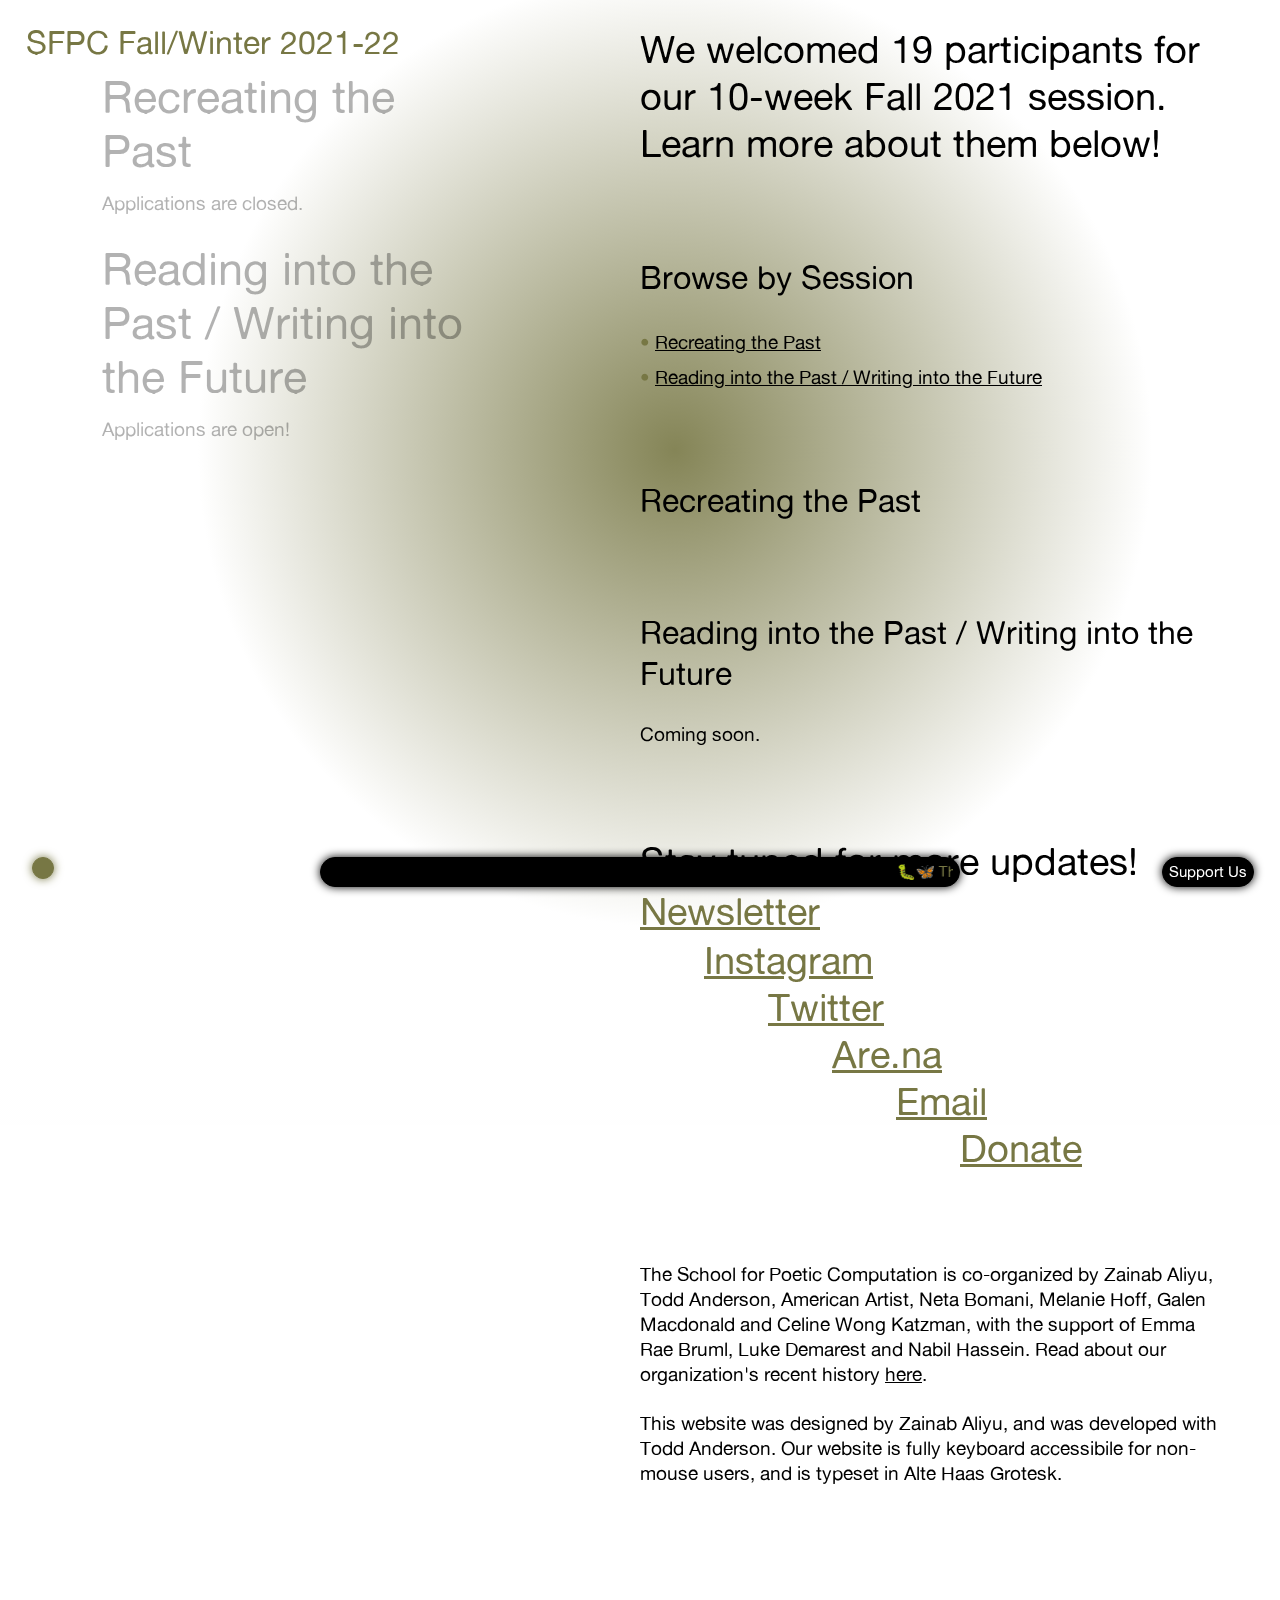
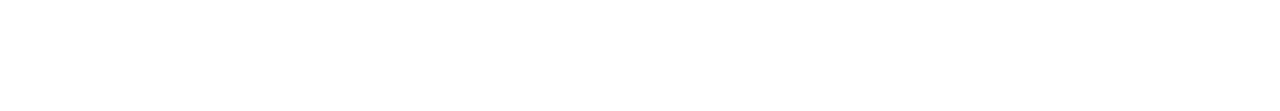
==== participants/index.html @ 357fa332 "21>19" ====
<head>
  <meta charset="UTF-8">
  <meta name="viewport" content="width=device-width, initial-scale=1.0, user-scalable=no">
  <meta name="title" content="SFPC Fall 2021">
  <meta name="description" content="This fall is a pivot— the present is a portal. Our fall classes are opportunities to develop stories of many histories and many futures through presence in shared creative practice.">
  <meta property="og:type" content="website">
  <meta property="og:url" content="http://sfpc.io/fall-2021">
  <meta property="og:title" content="SFPC Fall 2021">
  <meta property="og:description" content="This fall is a pivot— the present is a portal. Our fall classes are opportunities to develop stories of many histories and many futures through presence in shared creative practice.">
  <meta property="og:image" content="http://sfpc.io/fall-2021/fall21.jpg">
  <meta property="twitter:card" content="summary_large_image">
  <meta property="twitter:url" content="http://sfpc.io/fall-2021">
  <meta property="twitter:title" content="SFPC Fall 2021">
  <meta property="twitter:description" content="This fall is a pivot— the present is a portal. Our fall classes are opportunities to develop stories of many histories and many futures through presence in shared creative practice.">
  <meta property="twitter:image" content="http://sfpc.io/fall-2021/fall21.jpg">
  <link href="../styles.css" rel="stylesheet">
  <title>SFPC Fall/Winter 2021-22</title>
  <link rel="shortcut icon" type="image/png" href="favicon.ico"/>

</head>
<body>

    <div class="bgImg">
        <div  id="portal" class="portal"></div>
    </div>

    <div id="titles" class="titles">
      <h1><a href="../index.html">SFPC Fall/Winter 2021-22</a></h1>


      <div class="class-each">
        <div class="class-bullet" ></div>
          <a href="../rtp/index.html"><h3>Recreating the Past</h3><h4>Applications are closed.</h4></a>
      </div>


      <div class="clear"></div>

      <div class="class-each">
        <div class="class-bullet"></div>
          <a href="../rpwf/index.html"><h3>Reading into the Past / Writing into the Future</h3><h4>Applications are open!</h4></a>
      </div>


    </div>


  <div id="shell" class="shell">

    <div class="footerlinks changing">
    <a target="_blank" href="https://sfpc.medium.com/dear-sfpc-community-c195d3dc1d00">
      <marquee class="">
        🐛🦋 The School for Poetic Computation is changing.
        🐛🦋Read more on our transition in an open letter from SFPC stewards.
        🐛🦋More soon later!
        🐛🦋
      </marquee>
    </a>
    </div>

    <div id="footer">

      <div class="footer-right">



        <div class="footerlinks support-first support">
        <a target="_blank" href="https://withfriends.co/school_for_poetic_computation/join">
            Support Us
            <!-- <marquee class="hidemobile"> Support our programming on WithFriends · Fall 2021 classes now live!</marquee> -->
        </a>
        </div>


      <!-- <div class="footerlinks apply">
      <a target="_blank" href="https://docs.google.com/forms/d/e/1FAIpQLSc1MM0816hWHbnv334FRvODYL0p3SxgoBK6tLqWwCkx-lHlrg/viewform?usp=sf_link">
        Apply Now
      </a>
      </div> -->

      </div>

      <div class="footer-left">
        <div class="footerlinks color hidemobile" id="changecolour">
        </div>
      </div>

      <!-- <div class="footer-left">

        <select id= "allSections" onchange="sectionJump(this.value)">
          <option value ="class">Jump to section...</option>
          <option value ="class">ABOUT THIS CLASS</option>
          <option value ="section-summary">--Details & Description</option>
          <option value ="section-expectations">--Expectations</option>
          <option value ="section-syllabus">--Syllabus</option>
          <option value ="section-teachers">--Teachers</option>
          <option value ="section-forme">--Is this for me?</option>
          <option value ="section-accessibility">--Accessibility</option>
          <option value ="section-covid" style="display: none;">--Covid-19 Safety</option>
          <option value ="class">APPLY NOW</option>
          <option value ="section-apply">--How to Apply</option>
          <option value ="section-cost">FINANCES</option>
          <option value ="section-cost">--Cost of Attendence</option>
          <option value ="section-scholarships">--Scholarships</option>
          <option value ="section-donate">--Donate to SFPC</option>
          <option value ="section-refund">--Refund Policy</option>
          <option value ="section-sfpc">ABOUT SFPC</option>
        </select>
      </div> -->

      <div class="clear"></div>
    </div>



      <div id="class" class="class"  style="display:none">

          <div class="session-text">


                  <div class="session-info">
                    <section id="section-summary">
                      <p class="large">
                        We welcomed 19 participants for our 10-week Fall 2021 session. Learn more about them below!
</p>

                    </section>


                    <div class="description">

                      <section id="section-expectations">
                        <h2>Browse by Session</h2>
                        <ul id="expectations">
                          <li><a href="#RTP">Recreating the Past</a>
                          <li><a href="#rpwf">Reading into the Past / Writing into the Future</a>
                        </ul>
                      </section>


                                            <section id="RTP">
                                              <h2>Recreating the Past</h2>


                                            </section>


                                            <section id="rpwf">
                                              <h2>Reading into the Past / Writing into the Future</h2>

                                              <p>Coming soon.</p>

                                            </section>





                                                                <section id="section-sfpc" class="floatpara">

                                                                        <p class="large">
                                                                        Stay tuned for more updates!
                                                                      </p>
                                                                    <p class="visible">
                                                                    <!-- Follow us for upcoming programs!<br> -->
                                                                      <a class="social" target="_blank" href="https://stats.sender.net/forms/e09QVa/view">Newsletter</a><br>
                                                                      <div class="class-bullet"></div> <a class="social" target="_blank" href="https://www.instagram.com/sfpc_nyc/">Instagram</a><br>
                                                                      <div class="class-bullet"></div> <a class="social" target="_blank" href="https://twitter.com/sfpc?lang=en">Twitter</a><br>
                                                                      <div class="class-bullet"></div> <a class="social" target="_blank" href="https://www.are.na/school-for-poetic-computation">Are.na</a><br>
                                                                      <div class="class-bullet"></div><a class="social" target="_blank" href="mailto:info@sfpc.io">Email</a><BR>
                                                                      <div class="class-bullet"></div> <a class="social" target="_blank" href="https://withfriends.co/school_for_poetic_computation/join">Donate</a>
                                                                  </p>
                                                                </section>



                                                                <section id="section">
                                                                  <p>

                                                                    The School for Poetic Computation is co-organized by Zainab Aliyu, Todd Anderson, American Artist, Neta Bomani, Melanie Hoff, Galen Macdonald and Celine Wong Katzman, with the support of Emma Rae Bruml, Luke Demarest and Nabil Hassein.
                                                                    Read about our organization's recent history <a href="https://sfpc.medium.com/dear-sfpc-community-c195d3dc1d00">here</a>.


                                                                        <BR><BR>

                                                                      This website was designed by Zainab Aliyu, and was developed with Todd Anderson.
                                                                      Our website is fully keyboard accessibile for non-mouse users, and is typeset in Alte Haas Grotesk.



                                                                   </p>
                                                                </section>










                                          <div class="endclass"></div>

                                          </div>

            </div>







</div>
</div>
</div>


<script src="../jquery-3.6.0.min.js"></script>
<script src="../sheetCMS.js"></script>
<script src="sheetCMS.js"></script>
<script src="participants.js"></script>
<script src="../rpwf.js"></script>
<script src="../fall21.js"></script>


>
---- styles.css ----
:root {
    --text-margin: 10vh;
    --body-margin: 2vw;
    --background-shadow-purple: #000;
    --background-shadow-green: #000;
    /* #ce988a */
    --background: #fff;
    --background-light: #000;
    /* --background: #a47848; */
    /* #bb905e */
    /* #ef9a83; */
    /* #7878aa; */
    /* rgb(255,255,255); */
    /* rgb(115, 0, 113); */
    /* rgb(110, 0, 161) */
    /*purple*/
    --primary-color: var(--primary-color);
    /* #ff6e47; */
    /* rgb(248, 201, 11); */
    /*yellow*/
    /* rgb(248, 62, 11);  */
    /*orange*/
    --secondary-color: #fff;
    /* #87dfff; */
    /*black*/
    --text-color: #000;
}

 @font-face {
    font-family: 'Alte';
    src: url('fonts/AlteHaasGroteskRegular.ttf');
    font-weight: normal;
    font-style: normal;
}

/*

@font-face {
    font-family: 'Alte', Arial;
    src: url('fonts/times_dot-normal-webfont.ttf');
    font-weight: normal;
    font-style: normal;
}

@font-face {
    font-family: 'Alte', Arial;
    src: url('fonts/bretagne_self-modern_normal_web.ttf');
    font-weight: normal;
    font-style: normal;
} */

html {
    box-sizing: border-box;
}

*,
*:before,
*:after {
    box-sizing: inherit;
}

body {
    background-color: var(--background);
    /* color: black; */
    color: var(--background);
    font-family: 'Alte', Arial;
    /* padding: 10px; */
    margin: 0;
    /* font-size: 16px; */
    /* outline: 1px solid black; */
}

h1,
h2,
h3,
h4,
h5,
p,
ul,
li {
    margin: 0;
}

img {
    display: block;
    max-width: 100%;
}



.bgImg.classPage img.spiral {
  opacity: .3 !important
}

.bgImg {
    position: fixed;
    top: 0px;
    left: 0px;
    height: 100vh;
    width: 100vw;
    z-index: 9;
    background-color: var(--background);
}

.portal {
  transform: scale(1);
    transition: transform 1s ease-out;
  display: block;
  margin-top: -25vh;
  margin-left: auto;
  margin-right: auto;
  height: 150vh;
  width: 150vh;
  opacity: .9;
  background: radial-gradient(var(--primary-color), #fff, #fff);
}

.shell {
  position: absolute;
  top: 0px;
  left: 50vw;
  height: 100vh;
  width: 50vw;
  z-index: 11;
}

.titles {
  position: fixed;
  top: 0px;
  left: 0vw;
  padding: var(--body-margin);
  height: 100vh;
  width: 40vw;
  z-index: 11;
}

.titles h1 a {
  text-decoration: none;
  transition: all .2s ease-out;
  -moz-transition: all .2s ease-out;
  ms-transition: all .2s ease-out;
  o-transition: all .2s ease-out;
}
.titles h1 a:hover {
  color: #000;
}

section h2 a:hover, p.large a:hover {
  color: var(--primary-color);
}
a {
    color: inherit;
}

/* a:hover {
    color: var(--secondary-color);
} */

a.peek,
.peek {
    /* font-size: 3em; */
    /* display: inline-block;
    text-align: justify;
    text-align-last: justify;
    letter-spacing: -0.1em;
    width: 100%; */
    /* text-decoration: underline; */
    cursor: pointer;
}
a.peek
/* .intro-text:hover a.peek, */
/* .break-sect:hover a.peek */
 {
    color: var(--primary-color);
    transition: all .2s ease-out;
    -moz-transition: all .2s ease-out;
    ms-transition: all .2s ease-out;
    o-transition: all .2s ease-out;
}

.intro-text:hover a.peek.active,
.break-sect:hover a.peek.active,
a.peek.active:hover {
    color: var(--text-color) !important;
    text-shadow: none !important;
    text-decoration: underline;
}

a.peek:hover {
  color: #000;
}

#header {
    cursor: pointer;
    position: fixed;
    top: 0px;
    left: 0px;
    width: 100%;
    display: flex;
    justify-content: space-between;
    padding: calc(var(--body-margin)/2) var(--body-margin);
    z-index: 100;
    transition: all 1.2s ease-out;
    -moz-transition: all 1.2s ease-out;
    ms-transition: all 1.2s ease-out;
    o-transition: all 1.2s ease-out;
    background-image: linear-gradient(to top, rgba(187,144,94,0), rgba(187,144,94,1), rgba(187,144,94,1));
    height: 10vh;
    /* line-height: 1; */

}

#header:hover h1 {
    /* color: transparent;
    text-shadow: 0 0 3px var(--secondary-color); */
}

#header h1 a {
    text-decoration:none;
}

.footerlinks a {
    text-decoration: none;
}
.footerlinks {
    display: inline-block;
    z-index: 100;
    cursor: pointer !important;
    transition: all .2s ease-out;
    -moz-transition: all .2s ease-out;
    ms-transition: all .2s ease-out;
    o-transition: all .2s ease-out;
    border-radius: 3vw;
    opacity: 1;
    color: #fff;
    font-size: 1.2vw;
    font-family: 'Alte', Arial;
    font-weight: lighter;
    transition: all .2s ease-out;
    -moz-transition: all .2s ease-out;
    ms-transition: all .2s ease-out;
    o-transition: all .2s ease-out;
    cursor: pointer !important;
    /* width: auto; */
    padding: .5vw;
    line-height: 1.2vw;
    border: 1px solid;
    margin-left: .5vw;
    vertical-align: bottom;
}

.footerlinks.color {
  width: 1.7vw;
  height: 1.7vw;
  background-color: var(--primary-color);
  color: var(--primary-color);
  border-color:var(--primary-color);
  box-shadow: 0 0 10px var(--primary-color);
}

.footerlinks.color:hover {
  box-shadow: 0 0 25px var(--primary-color);
  background-color: #000;
}

.footerlinks.apply {
  background-color: var(--primary-color);
  border-color:var(--primary-color);
  box-shadow: 0 0 10px var(--primary-color);
}

.footerlinks.apply:hover {
  box-shadow: 0 0 25px var(--primary-color);
  background-color: #000;
}
.footerlinks.support {
  background-color: #000;
  border-color: #000;
  box-shadow: 0 0 10px #000;
}

.footerlinks.changing {
  background-color: #000;
  border-color: #000;
  box-shadow: 0 0 10px #000;
  color: var(--primary-color);
  max-width: 50vw;
  /* vertical-align: middle; */
      cursor: pointer;
      position: fixed;
      bottom: 0px;
      left: 25vw;
      margin-left: auto;
      margin-right: auto;
      width: 100%;
      display: block;
      margin-bottom: calc(var(--body-margin)/2) ;
      transition: all .2s ease-out;
      -moz-transition: all .2s ease-out;
      ms-transition: all .2s ease-out;
      o-transition: all .2s ease-out;
      font-family: 'Alte', Arial;
      font-style: normal;
      font-weight: normal;
      z-index: 10000;
}

.changing:hover {
  box-shadow: 0 0 25px var(--primary-color) !important;
  color: #fff !important;
}

.footerlinks.support:hover {
  box-shadow: 0 0 25px #000;
  background-color: var(--primary-color);
}


#footer {
vertical-align: middle;
    cursor: pointer;
    position: fixed;
    bottom: 0px;
    left: 0px;
    width: 100%;
    display: block;
    padding: calc(var(--body-margin)/2) var(--body-margin);
    z-index: 100;
    transition: all 1.2s ease-out;
    -moz-transition: all 1.2s ease-out;
    ms-transition: all 1.2s ease-out;
    o-transition: all 1.2s ease-out;
    font-family: 'Alte', Arial;
    font-style: normal;
    font-weight: normal;

}



.footer-left {
  float:left;
}

.footer-right {
  float:right;
}

.sitecredits {
  font-family: 'Alte', Arial;
  font-style: normal;
  font-weight: normal;
  font-size: 1.5vw;
  line-height: 1.3;
  color: var(--text-color);
  margin-bottom: calc(var(--text-margin)*2);
  transition: all .2s ease-out;
  -moz-transition: all .2s ease-out;
  ms-transition: all .2s ease-out;
  o-transition: all .2s ease-out;
}

.sitecredits a {

  transition: all .2s ease-out;
  -moz-transition: all .2s ease-out;
  ms-transition: all .2s ease-out;
  o-transition: all .2s ease-out;
}

.sitecredits a:hover {
  /* color: transparent; */
}

select#allSections {
  appearance: none;
  background: var(--background);
  font-family: 'Alte', Arial;
  font-style: normal;
  font-weight: normal;
  font-size: 1.2vw;
  line-height: 1.2vw;
  color: var(--text-color);
  border-color: var(--text-color);
  border-radius: 3vw;
  padding: .5vw;
}

select#allSections:focus {
  outline: 1px solid var(--primary-color);

}

.cocoon {
    font-family: 'Alte', Arial;
    font-style: normal;
    /* line-height: 1; */
    font-weight: lighter;
    display: inline-block;
    -webkit-transform: rotate(-180deg);
    -moz-transform: rotate(-180deg);
    -o-transform: rotate(-180deg);
    transform: rotate(-180deg) !important;
    ms-filter: "progid:DXImageTransform.Microsoft.BasicImage(rotation=2)";
    filter: progid: DXImageTransform.Microsoft.BasicImage(rotation=2);
    transition: all .2s ease-out;
    -moz-transition: all .2s ease-out;
    ms-transition: all .2s ease-out;
    o-transition: all .2s ease-out;
    height: 2.5vh;
    line-height: 1;
}

.cocoon-inline {
    font-family: 'Alte', Arial;
    /* font-style: normal; */
    line-height: 0;
    font-weight: lighter;
    /* color: transparent; */
    /* text-shadow: 0 0 3px var(--secondary-color); */
}

/* #header:hover .cocoon*/

#header {
  transition: all .5s ease-out;
  -moz-transition: all .5s ease-out;
  ms-transition: all .5s ease-out;
  o-transition: all .5s ease-out;
}

#header:hover .cocoon
{
    display: block;
    -webkit-transform: rotate(0deg);
    -moz-transform: rotate(0deg);
    -o-transform: rotate(0deg);
    transform: rotate(0deg) !important;
}

#header h1:hover  {
  /* color: transparent; */
  text-shadow: 0 0 3px var(--secondary-color);

}


p:hover span.cocoon {
    display: inline-block;
    -webkit-transform: rotate(0deg);
    -moz-transform: rotate(0deg);
    -o-transform: rotate(0deg);
    transform: rotate(0deg) !important;
}

.intro-text {
    position: relative;
    z-index: 12;
    /* color: var(--background); */
    /* color: var(--text-color);
    text-shadow: 1px 1px 1px var(--background); */
    padding-top: var(--text-margin);
    transition: all 2s ease-out;
    -moz-transition: all 2s ease-out;
    ms-transition: all 2s ease-out;
    o-transition: all 2s ease-out;
}

.intro-text.active {
  color: var(--text-color);
  text-shadow: 1px 1px 1px var(--background);
}

.intro-text.inactive {
  color: var(--background);
}


.hideme
{
    color: var(--background);
}

.showme {
  color: var(--text-color) !important;
  text-shadow: 1px 1px 1px var(--background) !important;
}




.intro-text:hover h1 {
    color: var(--text-color);
    transition: all 2s ease-out;
    -moz-transition: all 2s ease-out;
    ms-transition: all 2s ease-out;
    o-transition: all 2s ease-out;
}

.intro-text p,
.intro-text p a,
p.visible a  {
    transition: all .2s ease-out;
    -moz-transition: all .2s ease-out;
    ms-transition: all .2s ease-out;
    o-transition: all .2s ease-out;
}



.intro-text p:hover,
.intro-text p:hover, .intro-text p:focus-within,
.intro-text.touched,
.introhover
 {
    color: var(--text-color);
    text-shadow: 1px 1px 1px var(--background);
    transition: all 2s ease-out;
    -moz-transition: all 2s ease-out;
    ms-transition: all 2s ease-out;
    o-transition: all 2s ease-out;
    /* text-decoration: none !important; */
}

.session-text p {
    color: var(--text-color);
    /* text-shadow: 1px 1px 1px var(--background); */
    transition: all .2s ease-out;
    -moz-transition: all .2s ease-out;
    ms-transition: all .2s ease-out;
    o-transition: all .2s ease-out;
    /* text-decoration: none !important; */
}

.withfriends {
    position: fixed;
    bottom: 0px;
    right: 0px;
    /* width: 230px; */
    width: 12vw;
    z-index: 100;
    cursor: pointer !important;
    transition: all .2s ease-out;
    -moz-transition: all .2s ease-out;
    ms-transition: all .2s ease-out;
    o-transition: all .2s ease-out;
}

.withfriends:hover, .withfriends.touched {
  /* transform: rotate(-5deg); */
}

.withfriends:hover p  {
  opacity: 1 !important;
  /* color: transparent; */
  text-shadow: 0 0 4px var(--primary-color);
  text-decoration: none !important;
}
.withfriends p {
    opacity: 1;
    text-shadow: 1px 1px 1px var(--background-shadow-green);
    /* color: var(--primary-color); */
    color: var(--text-color);
    /* text-shadow: 1px 1px 1px var(--background-shadow-purple); */
    /* , 1px 1px 10px var(--background-shadow); */
    font-size: 1.5vw;
    font-family: 'Alte', Arial;
    /* font-style: normal; */
    line-height: 1;
    font-weight: lighter;
    text-align: center;
    /* font-size: 1.5em; */
    position: absolute;
    bottom: 20%;
    right: 10%;
    /* transform: translate(-50%, -50%); */
    /* width: 100px; */
    /* text-shadow: 0 0 10px var(--background-shadow); */
    display: table;
    /* keep the background color wrapped tight */
    margin: 0px auto 0px auto;
    /* keep the table centered */
    padding: 0px;
    line-height: 1;
    /* background-color: #ffffff5d; */
    display: table;
    margin: 0px auto 0px auto;
    padding: 5px;
    background-color: rgba(255,255,255, .2);
    /* height: 33px; */
    height: auto;
    box-shadow: 0 0 10px rgba(255,255,255, .2);
    border-radius: 50%;
    transition: all .2s ease-out;
    -moz-transition: all .2s ease-out;
    ms-transition: all .2s ease-out;
    o-transition: all .2s ease-out;
    cursor: pointer !important;
}






.ht {
  color: #eccfab !important;
  /* font-style: normal; */
}

.sensory-commons #location {
  /* background: rgb(160 205 255); */
  /* border: 1px solid yellow; */
    /* border-radius: 100%; */
    text-shadow: 0 0 4px var(--background-shadow-green);
    /* border: 2px dotted var(--background-shadow-green); */
    /* color: limegreen; */
    /* box-shadow: 0 0 20px limegreen; */
    /* padding: 0px 20px; */
    /* font-family: 'Alte', Arial;
    font-style: normal; */
    /* width: fit-content; */
    display: inline;
    /* width: fit-content; */
    /* padding: .3em; */
    float: left;
}


#header h1 span {
  /* font-size: 2vw !important;
  font-family: 'Alte', Arial;
  line-height: 0.5; */
}

h1 {
    font-family: 'Alte', Arial;
    color: var(--primary-color);
    /* text-shadow: 1px 1px 1px var(--background-shadow-purple); */
    font-size: 2.5vw;
    font-weight: lighter;
    line-height: 1.5vw;
    transition: all .2s ease-out;
    -moz-transition: all .2s ease-out;
    ms-transition: all .2s ease-out;
    o-transition: all .2s ease-out;
    line-height: 1;
}

h1.left {
    float: left;
    /* margin-bottom: var(--text-margin); */
}

h1.right {
    float: right;
    /* margin-bottom: var(--text-margin); */
}

h2 {
    font-size: 2.5vw !important;
    font-weight: lighter;
}

 p.large {
   font-size: 3vw !important;
   font-weight: lighter;
}

p.large i {
  font-size: 1.5vw;
  text-align: center;
  display: block;
  width: 85%;
  margin: 0px auto var(--body-margin) auto;
}

.social {
  color: var(--primary-color);
  font-size: 3vw;
  font-weight: lighter;
}
.bull {
  font-size: 5vw;
  line-height: 3vw;
  margin-top: 2vw;
}

.social:hover {
  color: var(--text-color);
}

.class-each, .class-bullet, .class-each:hover {
  -moz-transition: all .2s ease-out;
  ms-transition: all .2s ease-out;
  o-transition: all .2s ease-out;
  transition: all .2s ease-out;
}
.class-each h3 {
    font-size: 3.5vw;
    margin: 1vw 0;
    color: var(--text-color);
    font-weight: lighter;
    opacity: .3;
    float: right;
    display: inline-block;
    width: 30vw;
    -moz-transition: all .2s ease-out;
    ms-transition: all .2s ease-out;
    o-transition: all .2s ease-out;
    transition: all .2s ease-out;
}

.class-each h4 {
    font-size: 1.5vw;
    margin: 0 0 1vw 0;
    color: var(--text-color);
    font-weight: lighter;
    opacity: .3;
    float: right;
    display: inline-block;
    width: 30vw;
    -moz-transition: all .2s ease-out;
    ms-transition: all .2s ease-out;
    o-transition: all .2s ease-out;
    transition: all .2s ease-out;
}

.class-each:hover ~ h1 {
  color: #000;
}
.class-each:hover h3 {
  opacity: 1;
  color: var(--primary-color);
}

.class-each:hover h4 {
  opacity: 1;
  color: var(--text-color);
}

.class-each:hover .class-bullet{
  background: radial-gradient(rgb(0,0,0), transparent, transparent);
}

.class-each.active:hover .class-bullet{
  background: radial-gradient(rgb(0,0,0), transparent, transparent);
}

.class-each.active h3 {
  opacity: 1;
}

.class-each.active h4 {
  opacity: 1;
  color: var(--primary-color);
}

.class-bullet {
  float: left;
  display: inline-block;
  /* background: #fff; */
  width: 6vw;
  height: 6vw;
  margin-left: -1vw;
  background: radial-gradient(transparent, transparent, transparent);
  -moz-transition: all .2s ease-out;
  ms-transition: all .2s ease-out;
  o-transition: all .2s ease-out;
  transition: all .2s ease-out;
}

.class-each.active .class-bullet  {
  background: radial-gradient(var(--primary-color), transparent, transparent);
}



p,
.peek a,
.break-sect {
    font-size: 3vw;
    margin-bottom: var(--text-margin);
    font-weight: lighter;
}

.break-sect {
    color: var(--text-color);
    font-family: 'Alte', Arial;
    /* border-top: 3px dotted  var(--text-color); */
    text-align: center;
}

.break-sect img {
    border-radius: 1vw;
    width: 30vw;
    height: auto;
    /* border-image: url(lineborder.png) 34 / 18px / 0 round; */
    /* border-width: 18px;
    border-style: solid; */
    /* border-width: 2px;
    border-color: var(--text-color);
    border-style: dotted dashed solid double; */
    -moz-transition: all .3s ease-out;
    ms-transition: all .3s ease-out;
    o-transition: all .3s ease-out;
    transition: all .3s ease-out;
}

.break-sect img:hover {
    /* border: 2px solid var(--primary-color); */
}

.peek a {
    font-family: 'Alte', Arial;
    /* font-style: normal; */
    /* line-height: 0; */
    font-weight: lighter;
}

p a:hover {
    /* color: transparent; */
    text-decoration: none !important;
}



.programs-list {
    -moz-transition: all 2s ease-out;
    ms-transition: all 2s ease-out;
    o-transition: all 2s ease-out;
    transition: all 2s ease-out;
    margin-bottom: calc(var(--text-margin) * 2);
}

.programs-list h2 span, .session h2 span, .session-info .labels-info span.price, .session-info p span.price
{
  background: var(--primary-color);
  border-radius: 3vw;
  padding: 1px 5px;
  color: var(--background);
  /* padding: 0px 20px; */
  text-shadow: none;
  font-family: 'Alte', Arial;
  /* font-style: normal; */
}



.intro-text .bio, .bio {
  /* float: left; */
  display: inline-block;
  /* margin-right: 10px; */
  /* margin-bottom: 10px; */
  vertical-align: bottom;
  /* border: 2px solid var(--text-color); */
  width: 3.5vw;
  height: 3.5vw;
  background-size: cover;
  -moz-transition: all .2s ease-out;
  ms-transition: all .2s ease-out;
  o-transition: all .2s ease-out;
  transition: all .2s ease-out;
  border-radius: 1vw;
}

.bio-1, .bio-6, .bio-2, .bio-4,
.bio-3, .bio-5, .bio-0, .bio- {
  border-radius:1vw;
}


#section-teachers .bio {
  float: left;
  margin-right: 10px;
  margin-bottom: 10px;
  /* border: 2px solid var(--text-color); */
  width: 8vw;
  height: 8vw;
  background-size: cover;
  -moz-transition: all .2s ease-out;
  ms-transition: all .2s ease-out;
  o-transition: all .2s ease-out;
  transition: all .2s ease-out;
}


#section-participants .bio {
  float: left;
  margin-right: 10px;
  margin-bottom: 10px;
  width: 8vw;
  height: 8vw;
  background-size: cover;
  -moz-transition: all .2s ease-out;
  ms-transition: all .2s ease-out;
  o-transition: all .2s ease-out;
  transition: all .2s ease-out;
}

.bio:hover  {
  /* border: 2px solid var(--primary-color); */
}

.floatpara img, .description img {
  border-radius: 1vw;
}

.description img.full  {
  margin-bottom: var(--body-margin);
  width: calc(100% - var(--body-margin) * 2);
}

.floatpara img.full, img.full {
  /* float: left; */
  margin: var(--body-margin) 0 1vw 0;
  width: calc(100%);
}

a img {
  -moz-transition: all .2s ease-out;
  ms-transition: all .2s ease-out;
  o-transition: all .2s ease-out;
  transition: all .2s ease-out;
}
a img:hover {
  opacity: .7;
}

.floatpara img.left {
  float: left;
  margin: 1vw 1vw 1vw 0;
  width: calc(50% - 1vw);
}

.floatpara img.right {
  float: right;
  margin: 1vw 0 1vw 1vw;
  width: calc(50% - 1vw);
}

.quotes {
  display: flex;
}

p.quote {
  margin:0 1.5vw 0 0;
}
.programs-list p, .session p {
    color: var(--text-color);
    /* text-shadow: 1px 1px 1px var(--background-shadow-purple); */
    font-family: 'Alte', Arial;
    line-height: 1.2;
}

.programs-list p span {
  /* text-decoration: underline !important; */
  /* cursor: pointer; */
  /* text-shadow: 1px 1px 1px var(--background-shadow-purple); */
}


.programs-list p a:after{
   content: '↝ ';
   font-weight: lighter;
   /* text-shadow: 1px 1px 1px var(--background-shadow-purple); */
}

.session-info a, .programs-list p a {
  -moz-transition: all .2s ease-out;
  ms-transition: all .2s ease-out;
  o-transition: all .2s ease-out;
  transition: all .2s ease-out;
}

.programs-list p a:hover {
  /* color: transparent !important; */
}

.session-info a:hover {
  /* color: transparent !important; */
  text-decoration: none;
}

.session p span.title,
.programs-list p span,
.programs-list a.expand {
    font-family: 'Alte', Arial;
    /* font-style: normal; */
    font-weight: lighter;
    /* line-height: inherit; */
}

.class{
  /* margin-top: var(--body-margin); */
}

.session-text p.visible,  p.visible {
  transition: all .2s ease-out !important;
  -moz-transition: all .2s ease-out !important;
  ms-transition: all .2s ease-out !important;
  o-transition: all .2s ease-out !important;
}
/* .programs.active,
.programs.active:hover,
.peek:hover .programs.active  */
/* .programs.active,  */
p.visible, p:focus,  #info li
{
    color: var(--text-color) !important;
    transition: all .2s ease-out !important;
    -moz-transition: all .2s ease-out !important;
    ms-transition: all .2s ease-out !important;
    o-transition: all .2s ease-out !important;
    /* margin-bottom: 0px !important; */
}


p.visible,  #info li{
  font-size: 2vw;
}


#info ul, #info li {
  list-style: none;
}


/* a.social:before{
   content: '• ';
   color: var(--text-color);
   text-decoration: none !important;
   font-size: 5vw;
} */

p.visible {
  margin-bottom: 0px !important;
}

.intro-text .programs,
#class .peek.programs.allprograms a,
.homeprograms a
{
      margin-top: var(--text-margin);
}


#class .peek.programs.allprograms a {
  margin-bottom: calc(var(--text-margin) * 2);
}


.programs.active, .programs.active:hover
{
    color: var(--text-color) !important;
    text-shadow: none !important;
}

.programs-list a.expand span.expanded {
    font-family: 'Alte', Arial;
    font-style: normal;
    font-weight: normal;
}

.programs-list a.expand i {
    font-family: 'Alte', Arial;
    font-style: normal;
    font-weight: normal;
    text-decoration: none !important;
}

.programs-list {}


.again h2 {
    color: var(--text-color);
    font-family: 'Alte', Arial;
    /* font-style: normal; */
    font-weight: lighter;
    font-size: 1.5vw;
    line-height: 1.5;
    text-align: center;
    margin-bottom: 20vh;
}

.again h2 span {
  font-family: 'Alte', Arial;
  font-style: normal;
}

.session-info {
  margin-top: var(--body-margin);
  width: 100%;
  margin: 0px auto;
  display: block;
  /* background: #fff; */
}
.programs-list h2, .session-info h2, .session-info .details .labels  {
    color: var(--text-color);
    font-family: 'Alte', Arial;
    font-style: normal;
    font-weight: lighter;
    font-size: 1.5vw;
}

.programs-list h2, .session-info .details .labels  {
  /* text-shadow: 1px 1px 1px var(--background-shadow-green); */
}


.session-info .details .labels-info, .session-info .description p, .session-info article.teacher,
.session-info .description li, .session-info .description h2 li:before, p.small  {
    color: var(--text-color);
    /* text-shadow: 1px 1px 1px var(--background-shadow-purple); */
    font-family: 'Alte', Arial;
    font-style: normal;
    font-weight: normal;
    font-size: 1.5vw;
}

.session-info .description p  {
  line-height: 1.3;
}





#section-summary {
  padding-top: var(--body-margin);
}

.session-info .description h2, .session-info h2 {
  line-height: 1.3 !important;
  margin-bottom: 3vh;
  font-size: 3vw;
}

.session-info .description ul, .session-info .description li {
  list-style: none;
}

.session-info .description li {
  list-style: none;
  text-indent: -25px;
  margin-left: 25px;
  margin-bottom: 10px;
}

.session-info .description ul {
  margin-block-start: 2em;
    /* margin-block-end: 0em; */
    margin-inline-start: 0px;
    margin-inline-end: 0px;
    padding-inline-start: 0em;
}

.session-programs-title {
    margin-top: calc(var(--text-margin) * 1);
    font-size: 4vw;
    display: inline-block;
    text-align: justify;
    text-align-last: justify;
    letter-spacing: -0.1em;
    width: 100%;
    color: var(--text-color);
    font-family: 'Alte', Arial;
    font-style: normal;
    font-weight: lighter;
    text-decoration: underline;
    margin-bottom:3vw;
  }

.session-info section {
    margin-bottom: var(--text-margin);
    transition: all .2s ease-out;
    -moz-transition: all .2s ease-out;
    ms-transition: all .2s ease-out;
    o-transition: all .2s ease-out;

      box-sizing: border-box;
        padding-right: calc(var(--body-margin) * 2);
}

section a {
  transition: all .2s ease-out;
  -moz-transition: all .2s ease-out;
  ms-transition: all .2s ease-out;
  o-transition: all .2s ease-out;
}
section a:hover {
  color: var(--primary-color);
}
.session-info section:hover, .session-info.touched {
  /* background-color: var(--background);
  box-shadow: 0 0 20px var(--background); */
  cursor: help;
}

.session-info p {
    margin-bottom: 0 !important;
}


.session-info .peek a{
    margin-bottom: 0px !important;
}

.session-info .description li:before{
   content: '• ';
   color: var(--primary-color);
}

.session-info .description {
   margin: var(--text-margin) 0;
}

.session-info section.teacher {
  margin-bottom: 20px;
}
#teacher-list article {
    min-height:7vw;
}
.programs-list h2, .session-info h2, .session-info .details .labels, .session-info .details .labels-info  {
  line-height: 1.5;
}

.session-info .details .labels  {
  float:left;
  width: 20%;
}


.session-info .details {
  clear: both;
}

.session-info .details .labels-info {
  float:right;
  width: 80%;
}

p a.expand:hover .expanded {
    /* text-shadow: none !important; */
    text-decoration: none !important;
}

p a.expand.active {
    color: var(--secondary-color);
    text-decoration: none !important;
    /* text-shadow: none !important; */
}

a.expand {
    text-decoration: underline;
    /* border-bottom: 2px dotted var(--text-color); */
    display: inline;
    margin: 0 3px;
    cursor: pointer;
}

a.expand.active {
    display: inline;
}

.clear {
    clear: both;
}

.hide {
    opacity: 0;
    height: 0px;
    display: none;
    visibility: hidden;
}

.session .bubble {
    float: left;
    /* background-image: url('https://img.favpng.com/1/22/21/sphere-png-favpng-tLD1Ei0kkL6uGXmYFUb1hiiUu.jpg'); */
    width: 10vw;
}

.introImg {
    padding-top: var(--body-margin);
}

.collapsed {
  display: none;
}

.endclass {
  display: block;
  height: 15vh;
}

.hidedesk {
  display: none;
  opacity: 0;
  visibility: hidden;
}


.hidemobile {
  display: inline-block;
  opacity: 1;
  visibility: visible;
}


@media all and (orientation: landscape) {
    img.spiral {
        height: auto;
        width: 100vw;
    }
}

@media all and (orientation: portrait) {
    img.spiral {
        height: 100vh;
        width: auto;
    }
}

@media (max-width: 768px) {


  .portal {
    display: block;
    margin-left: -25vw;
    margin-top: auto;
    margin-bottom: auto;
    height: 150vw;
    width: 150vw;
    opacity: .9;
    background: radial-gradient(var(--primary-color), #fff, #fff);
  }



  .shell {
    position: relative;
    /* top: 0px; */
    left: 0vw;
    height: 100vh;
    width: 100vw;
    z-index: 11;
  }

  .titles {
    position: relative;
    top: 0px;
    left: 0vw;
    padding: var(--body-margin);
    height: auto;
    width: 100vw;
    z-index: 11;
  }


     :root {
        --text-margin: 7vh;
        --body-margin: 4vw;
    }

    .hidedesk {
      display: inline-block;
      opacity: 1;
      visibility: visible;
    }

    #header {
      /* padding: var(--body-margin) var(--body-margin); */
    }

    .session-info {
      width: 92vw;
      margin: 50vh auto 0px auto;
      display: block;
      /* background: #fff; */
    }

    img.spiral {
        height: 100vh;
        width: auto;
    }
    .break-sect img {
        width: 60vw;
    }



    h1,
    .programs-list h2,  .session-info .details .labels,
    p.visible,  #info li, .session-info .details .labels-info, .session-info .description p, .session-info article.teacher,
    .session-info .description li,
    .session-info .description h2 li:before,
    .applynow p, .withfriends p, #section-description > h2,
    #footer, .sitecredits, .again h2    {
        font-size: 4.5vw !important;
        line-height: 1.3;
    }

    select#allSections, .footerlinks, p.large i {
      font-size: 3.5vw;
      line-height: 1.3;
    }

    .footerlinks.changing {
      position: absolute;
      /* height: 3.5vw; */
      top: -5vw;
      bottom: auto;
      left: var(--body-margin);
      margin-left: auto;
      margin-right: auto;
      width: calc(100vw - var(--body-margin) * 2);
      max-width: calc(100vw - var(--body-margin) * 2);
      display: block;
      margin-bottom: calc(var(--body-margin)/2) ;
    }

    h2, h3, p,.social, p.large, #section-sfpc p.large,
    .peek a, .session-info h2,
    .session-info .description h2, .session-programs-title, #section-description > h2{
        font-size: 8vw !important;
    }

    .session-info section {
            padding-right: 0;
    }

    .class-each h3 {
        font-size: 3.5vw;
        margin: 1vw 0;
        color: var(--text-color);
        font-weight: lighter;
        opacity: .3;
        float: right;
        display: inline-block;
        width: 80vw;
    }

    .class-each h4 {
        font-size: 3.5vw;
        margin: 1vw 0;
        color: var(--text-color);
        font-weight: lighter;
        opacity: .3;
        float: right;
        display: inline-block;
        width: 80vw;
    }


    .class-bullet {
      width: 12vw;
      height: 12vw;
      margin-left: -1vw;
    }

    .floatpara img.full, img.full,
    .floatpara img.left,
    .floatpara img.right {
      width: calc(100%);
      margin: var(--body-margin) 0px;
    }



    .session-programs-title {
      text-decoration: none;
    }

    .session-info .description li {
        list-style: none;
        text-indent: -18px;
        margin-left: 18px;
        margin-bottom: 10px;
    }


    .description img.full  {
      width: calc(100% ) !important;
    }

    .intro-text {
        color: var(--text-color);
        /* text-shadow: 1px 1px 1px var(--background-shadow-purple); */
    }

    .intro-text .bio {
      width: 9vw;
      height: 9vw;
    }

    .session-info .details .labels {
        width: 35%;
    }
    .session-info .details .labels-info {
        width: 65%;
    }



    p .cocoon {
        -webkit-transform: rotate(0deg);
        -moz-transform: rotate(0deg);
        -o-transform: rotate(0deg);
        transform: rotate(0deg) !important;
        ms-filter: "progid:DXImageTransform.Microsoft.BasicImage(rotation=2)";
        filter: progid: DXImageTransform.Microsoft.BasicImage(rotation=2);
        transition: all .2s ease-out;
        -moz-transition: all .2s ease-out;
        ms-transition: all .2s ease-out;
        o-transition: all .2s ease-out;
    }
    .withfriends {
      /* width: 110px; */
      width: 34vw;
    }
    .withfriends p {
      opacity: 1;
      font-size: 4.5vw;
      right: 5%;
    }

    .applynow {
      /* width: 110px; */
      width: 27vw;
    }
    .applynow p {
      opacity: 1;
      font-size: 4.5vw;
    }


    #section-teachers .bio {
      width: 20vw;
      height: 20vw;
    }

    .footer-title, .to {
      display: none;
    }

    .hidemobile, #header:hover .hidemobile {
      display: none;
      opacity: 0;
      visibility: hidden;
    }

    #footer {
      height: auto;
    }
}

.expanded {
    display: none;
}
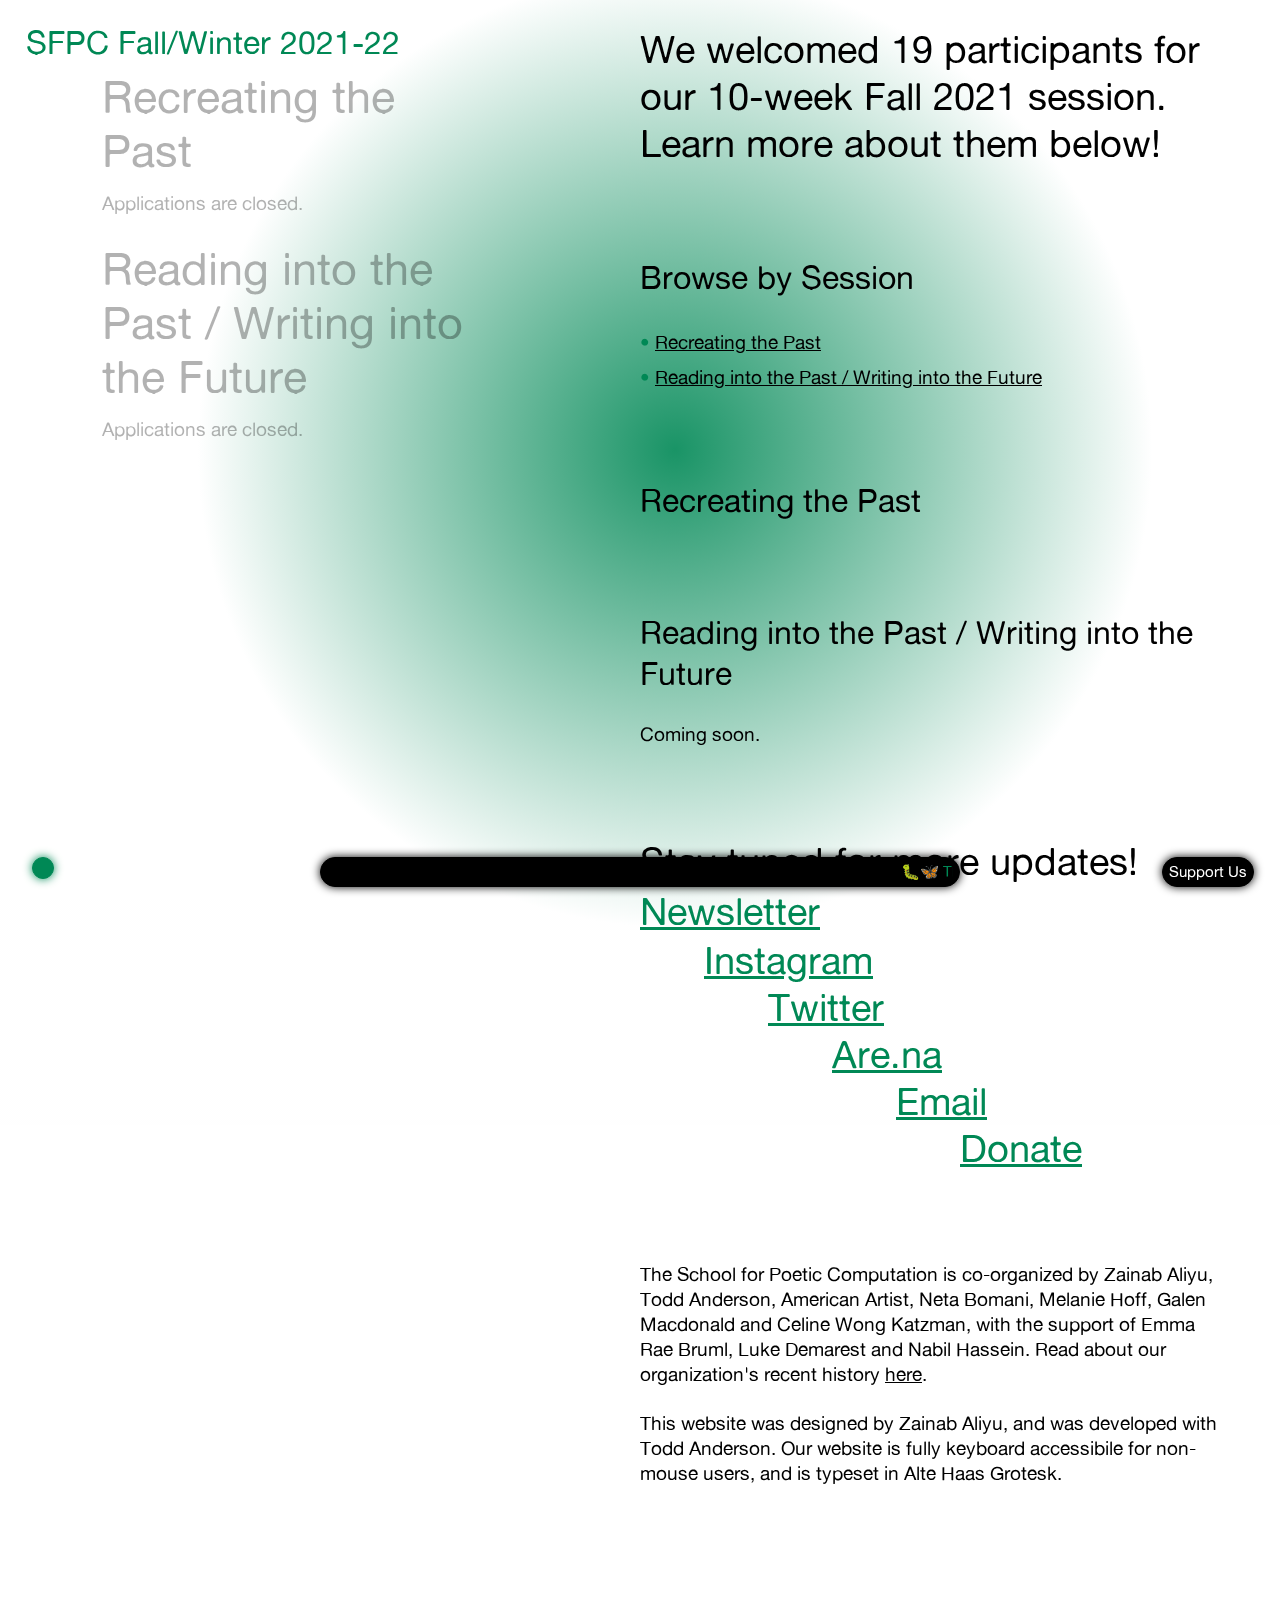
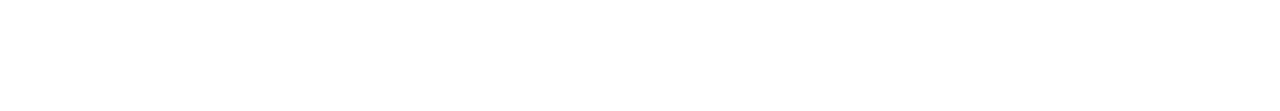
==== commit bbe456bf: "close apps sidebar" ====
--- a/participants/index.html
+++ b/participants/index.html
@@ -38,7 +38,7 @@
 
       <div class="class-each">
         <div class="class-bullet"></div>
-          <a href="../rpwf/index.html"><h3>Reading into the Past / Writing into the Future</h3><h4>Applications are open!</h4></a>
+          <a href="../rpwf/index.html"><h3>Reading into the Past / Writing into the Future</h3><h4>Applications are closed.</h4></a>
       </div>
 
 
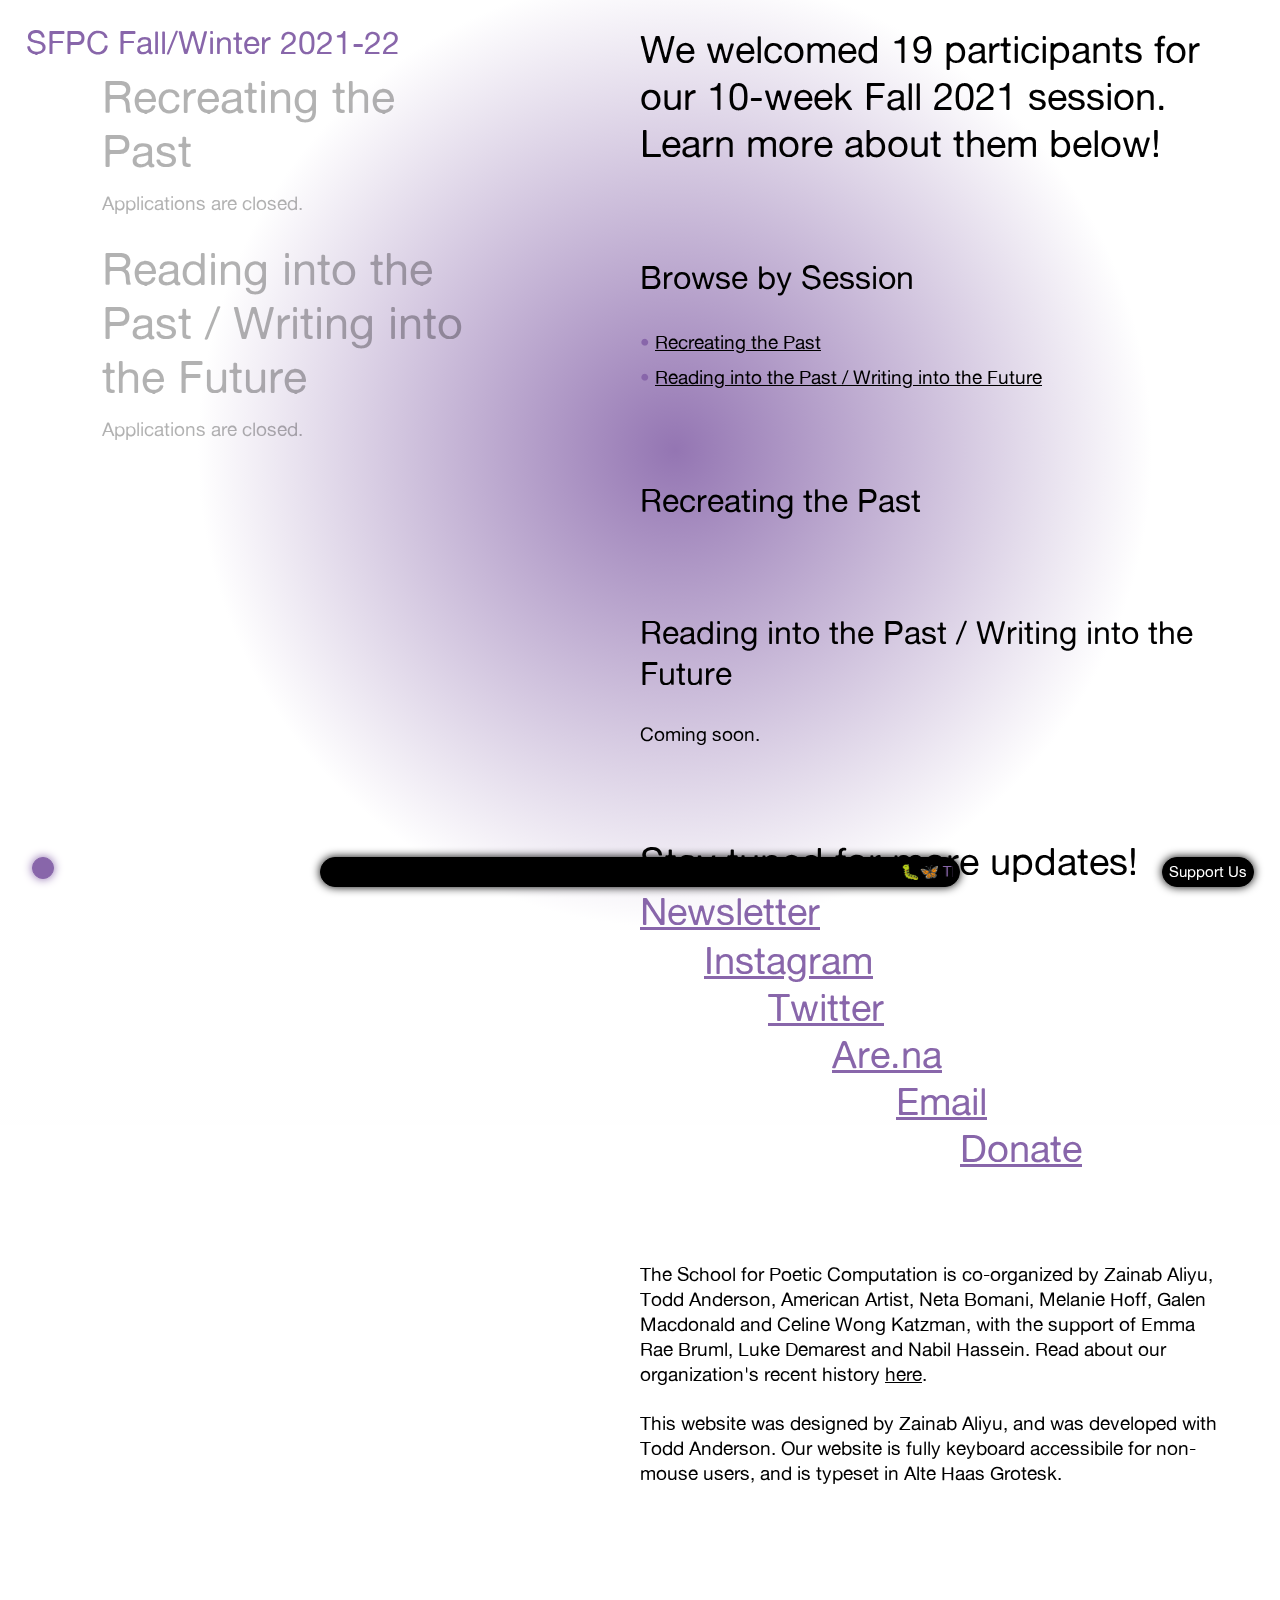
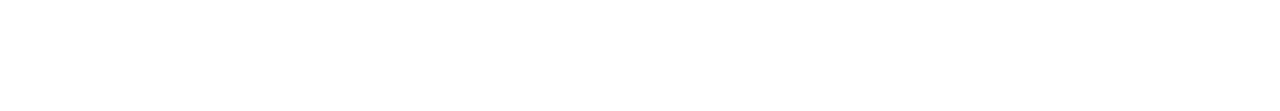
==== commit a0d36f20: "rpwf part" ====
--- a/participants/index.html
+++ b/participants/index.html
@@ -221,6 +221,7 @@
 <script src="../sheetCMS.js"></script>
 <script src="sheetCMS.js"></script>
 <script src="participants.js"></script>
+<script src="participants-rpwf.js"></script>
 <script src="../rpwf.js"></script>
 <script src="../fall21.js"></script>
 
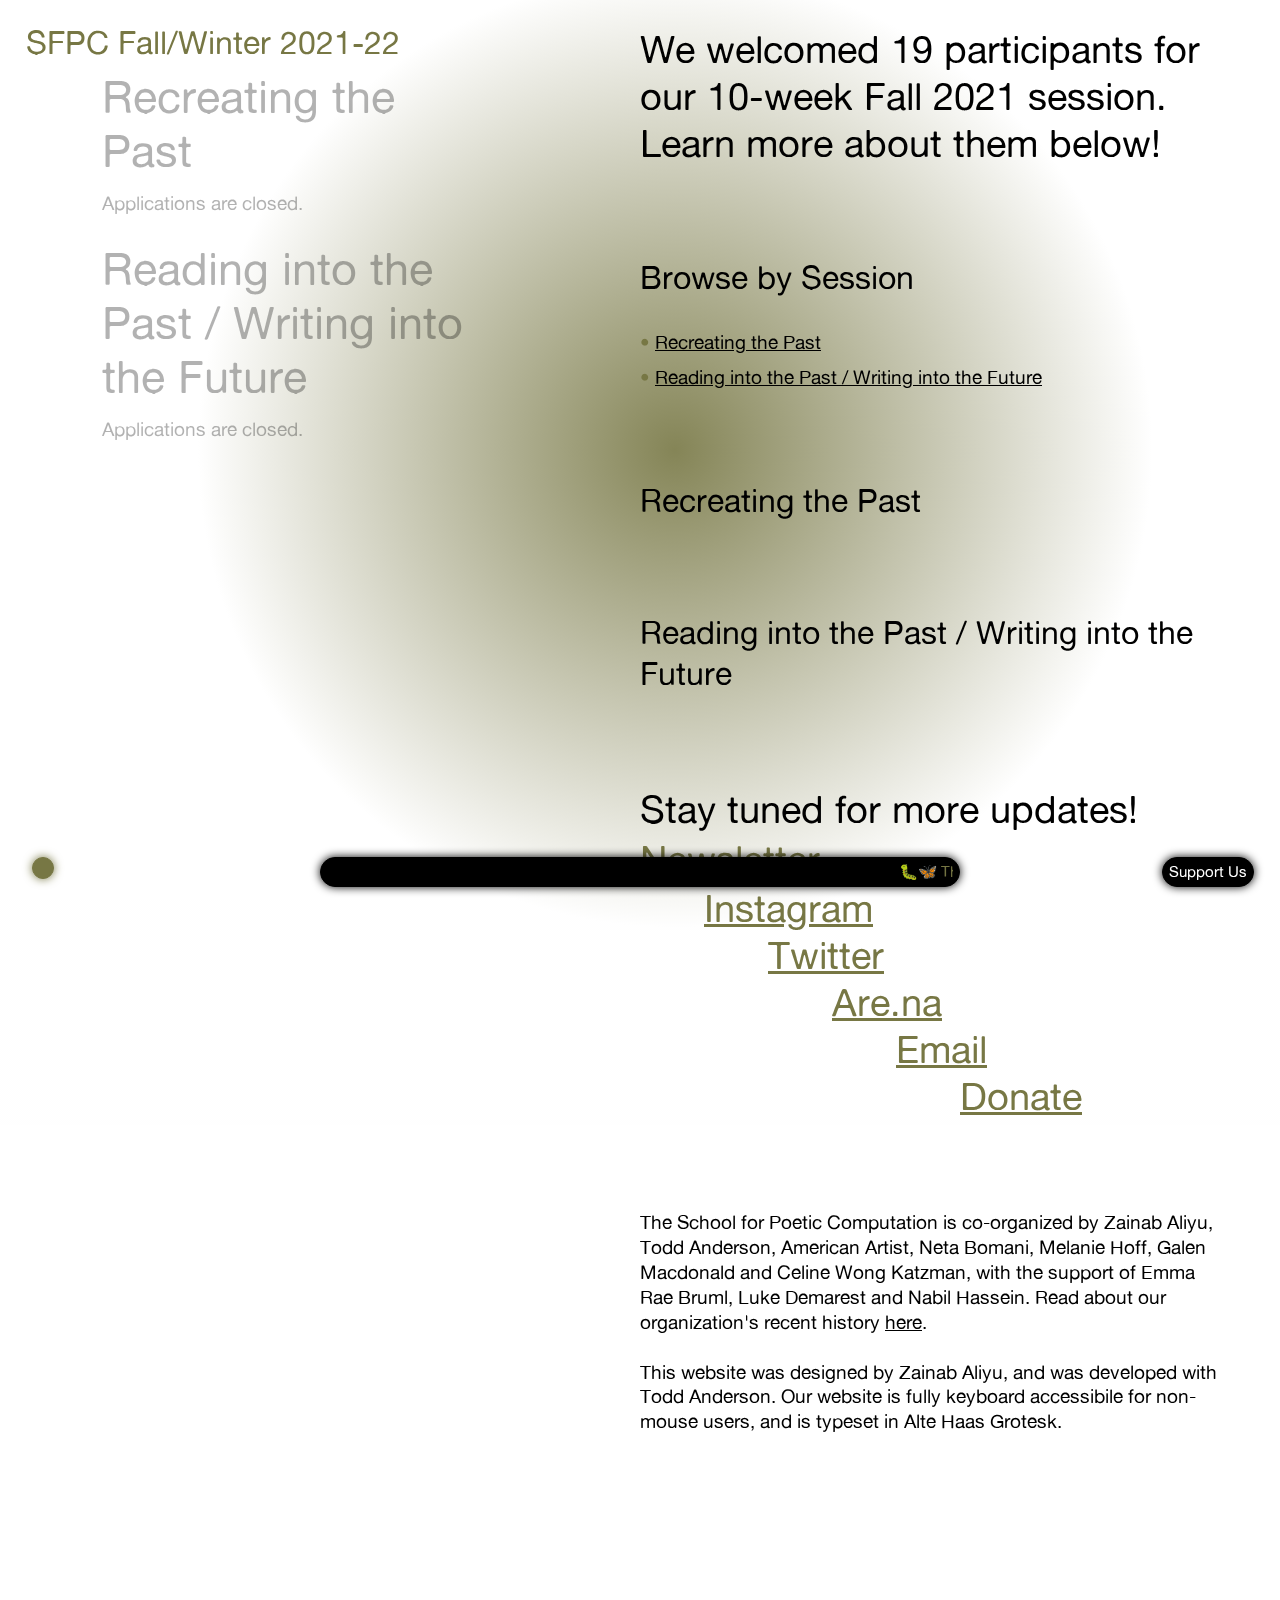
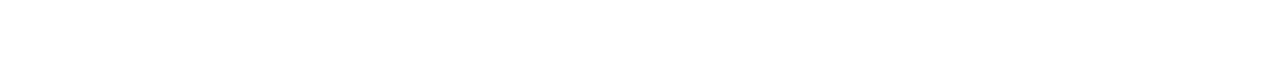
==== commit e0fd1788: "revert" ====
--- a/participants/index.html
+++ b/participants/index.html
@@ -148,7 +148,6 @@
                                             <section id="rpwf">
                                               <h2>Reading into the Past / Writing into the Future</h2>
 
-                                              <p>Coming soon.</p>
 
                                             </section>
 
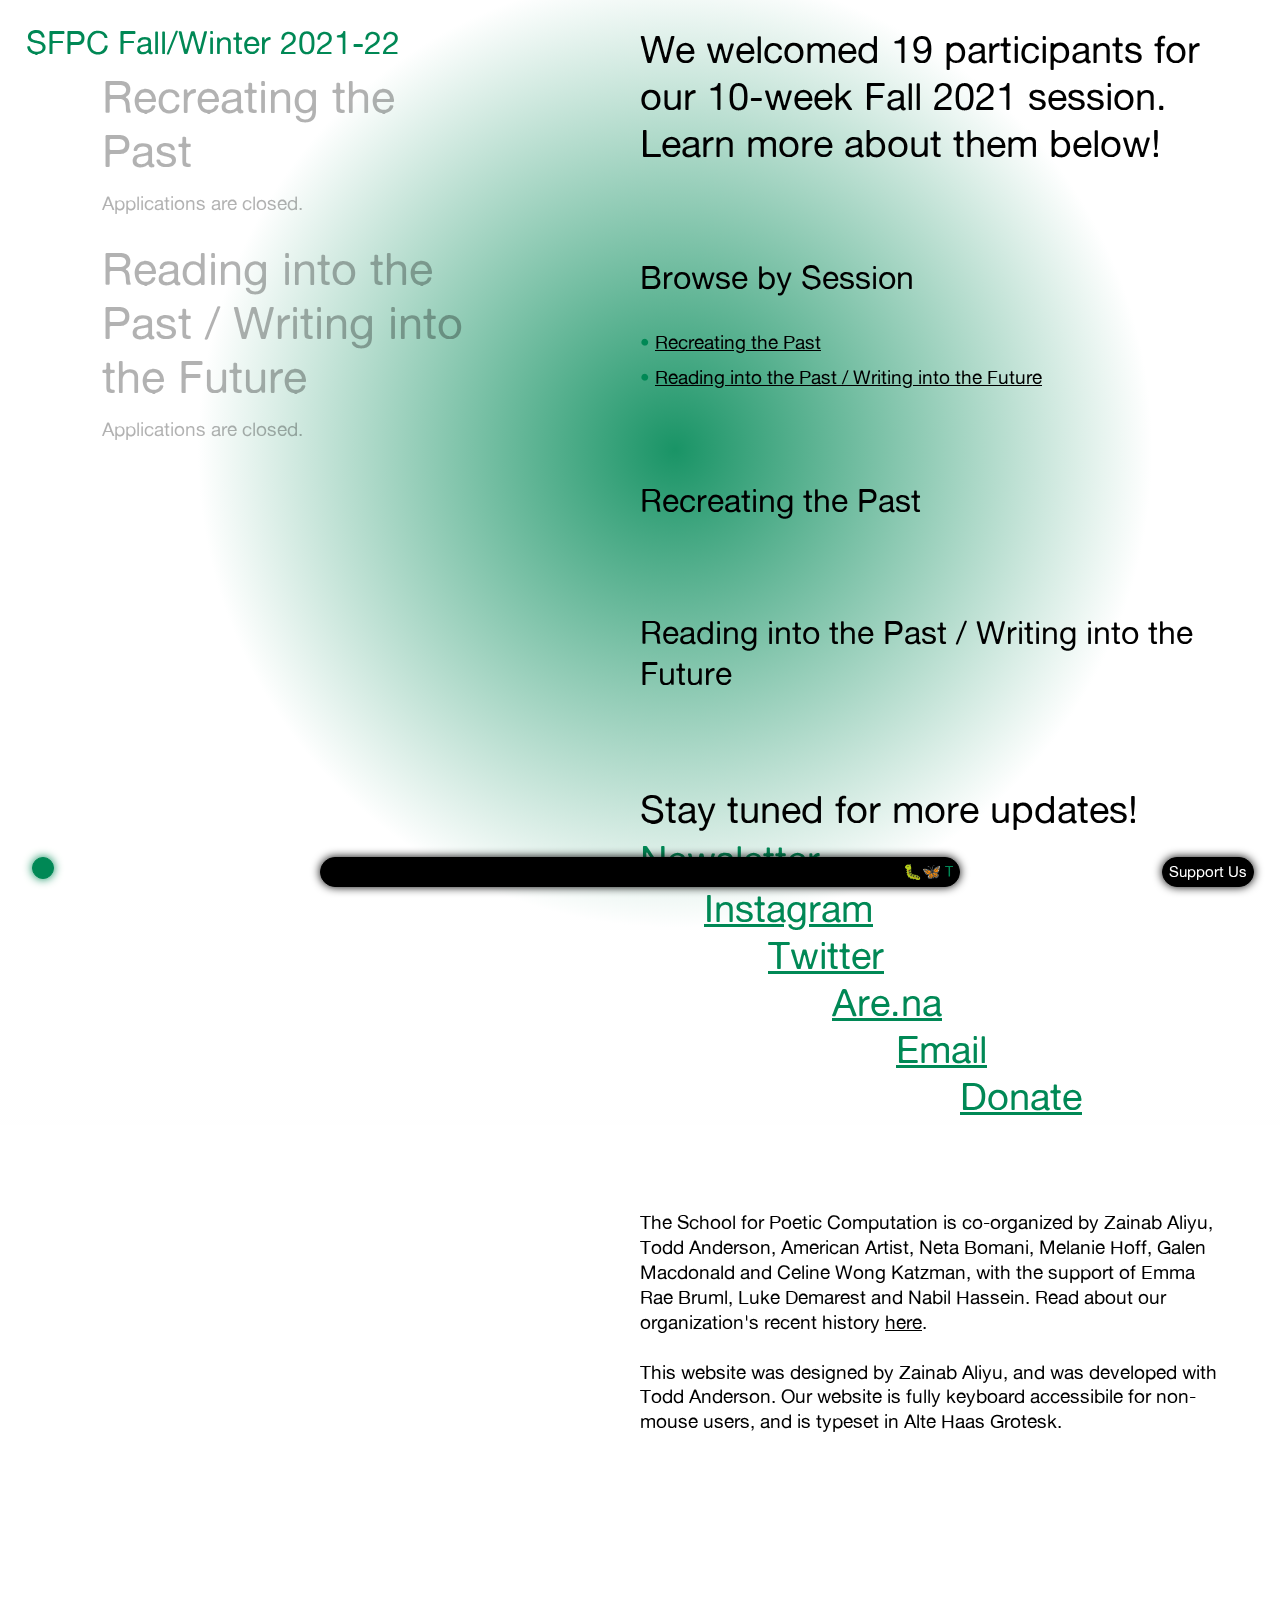
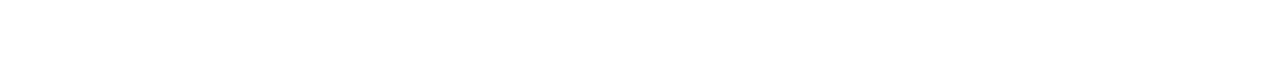
==== commit b27c8fea: "rtp edit" ====
--- a/participants/index.html
+++ b/participants/index.html
@@ -138,7 +138,7 @@
                       </section>
 
 
-                                            <section id="RTP">
+                                            <section id="rtp">
                                               <h2>Recreating the Past</h2>
 
 
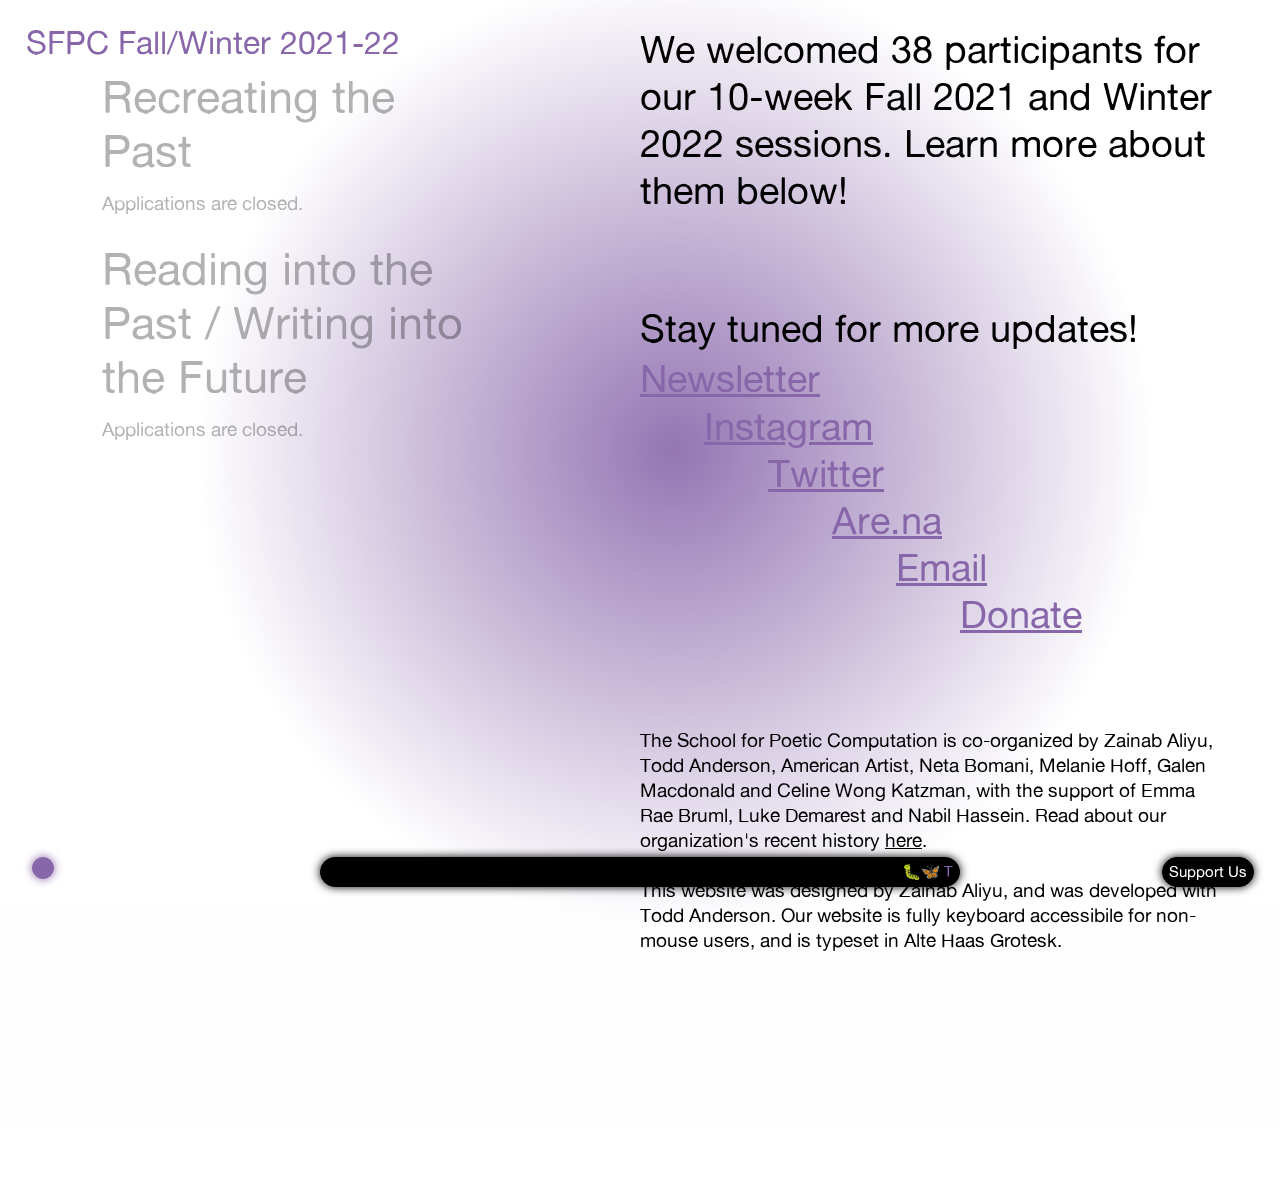
==== commit e5db3f3c: "merge all" ====
--- a/participants/index.html
+++ b/participants/index.html
@@ -121,7 +121,7 @@
                   <div class="session-info">
                     <section id="section-summary">
                       <p class="large">
-                        We welcomed 19 participants for our 10-week Fall 2021 session. Learn more about them below!
+                        We welcomed 38 participants for our 10-week Fall 2021 and Winter 2022 sessions. Learn more about them below!
 </p>
 
                     </section>
@@ -129,27 +129,27 @@
 
                     <div class="description">
 
-                      <section id="section-expectations">
+                      <!-- <section id="section-expectations">
                         <h2>Browse by Session</h2>
                         <ul id="expectations">
-                          <li><a href="#RTP">Recreating the Past</a>
+                          <li><a href="#rtp">Recreating the Past</a>
                           <li><a href="#rpwf">Reading into the Past / Writing into the Future</a>
                         </ul>
-                      </section>
+                      </section> -->
 
 
                                             <section id="rtp">
-                                              <h2>Recreating the Past</h2>
+                                              <!-- <h2>Recreating the Past</h2> -->
 
 
                                             </section>
 
 
-                                            <section id="rpwf">
+                                            <!-- <section id="rpwf">
                                               <h2>Reading into the Past / Writing into the Future</h2>
 
 
-                                            </section>
+                                            </section> -->
 
 
 
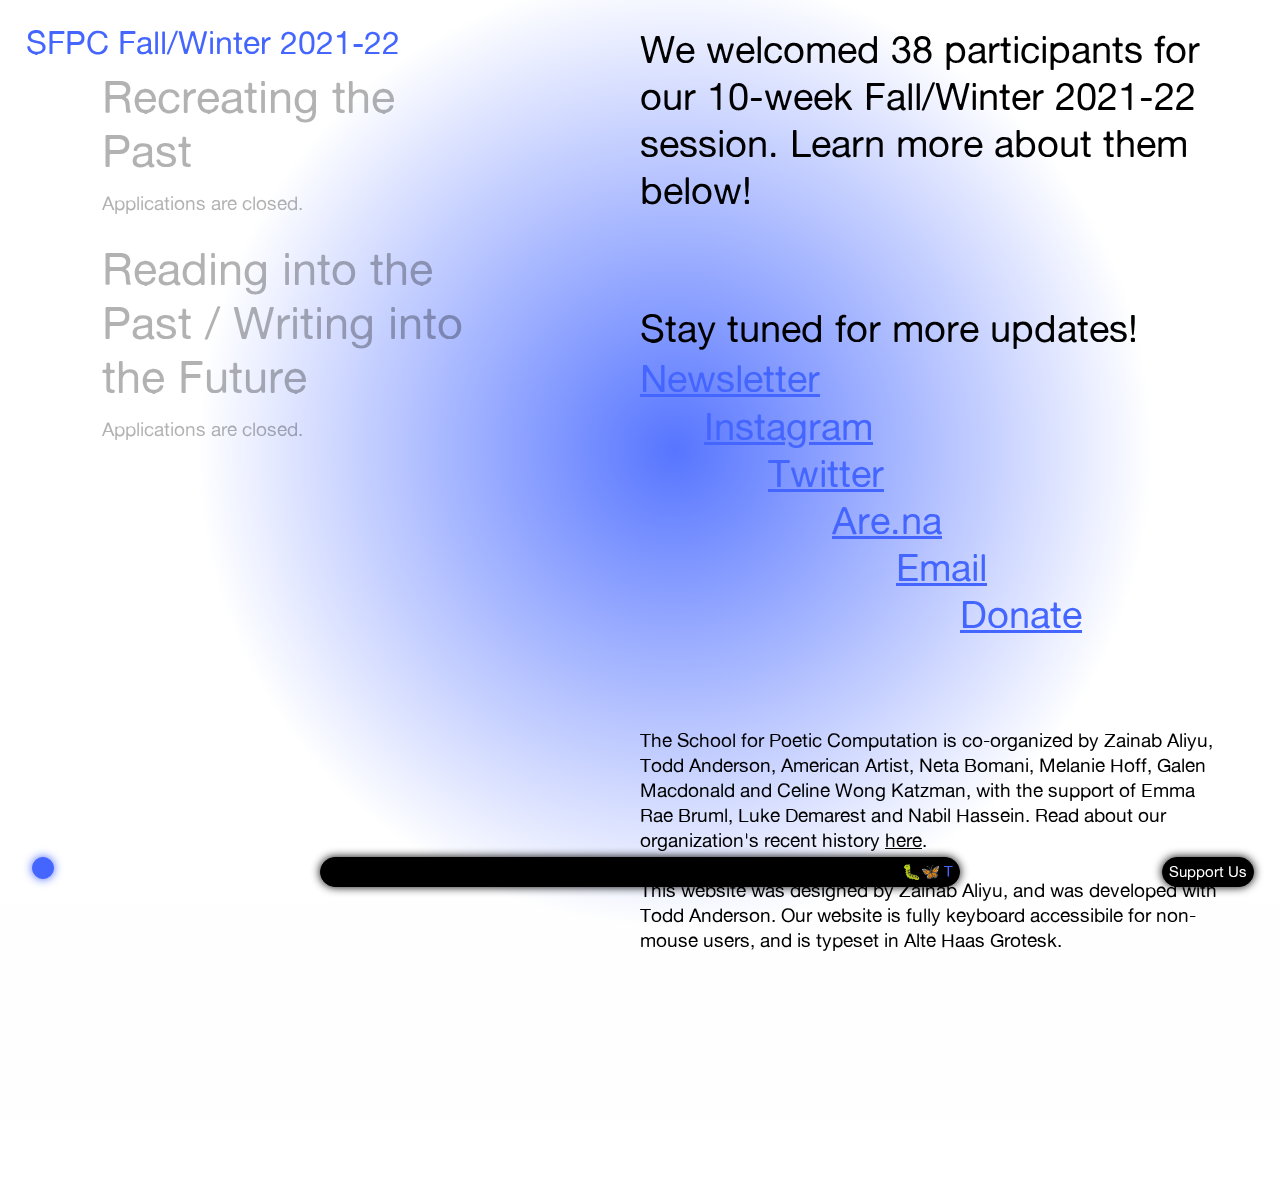
==== commit 635661c5: "mtp" ====
--- a/participants/index.html
+++ b/participants/index.html
@@ -121,7 +121,7 @@
                   <div class="session-info">
                     <section id="section-summary">
                       <p class="large">
-                        We welcomed 38 participants for our 10-week Fall 2021 and Winter 2022 sessions. Learn more about them below!
+                        We welcomed 38 participants for our 10-week Fall/Winter 2021-22 session. Learn more about them below!
 </p>
 
                     </section>
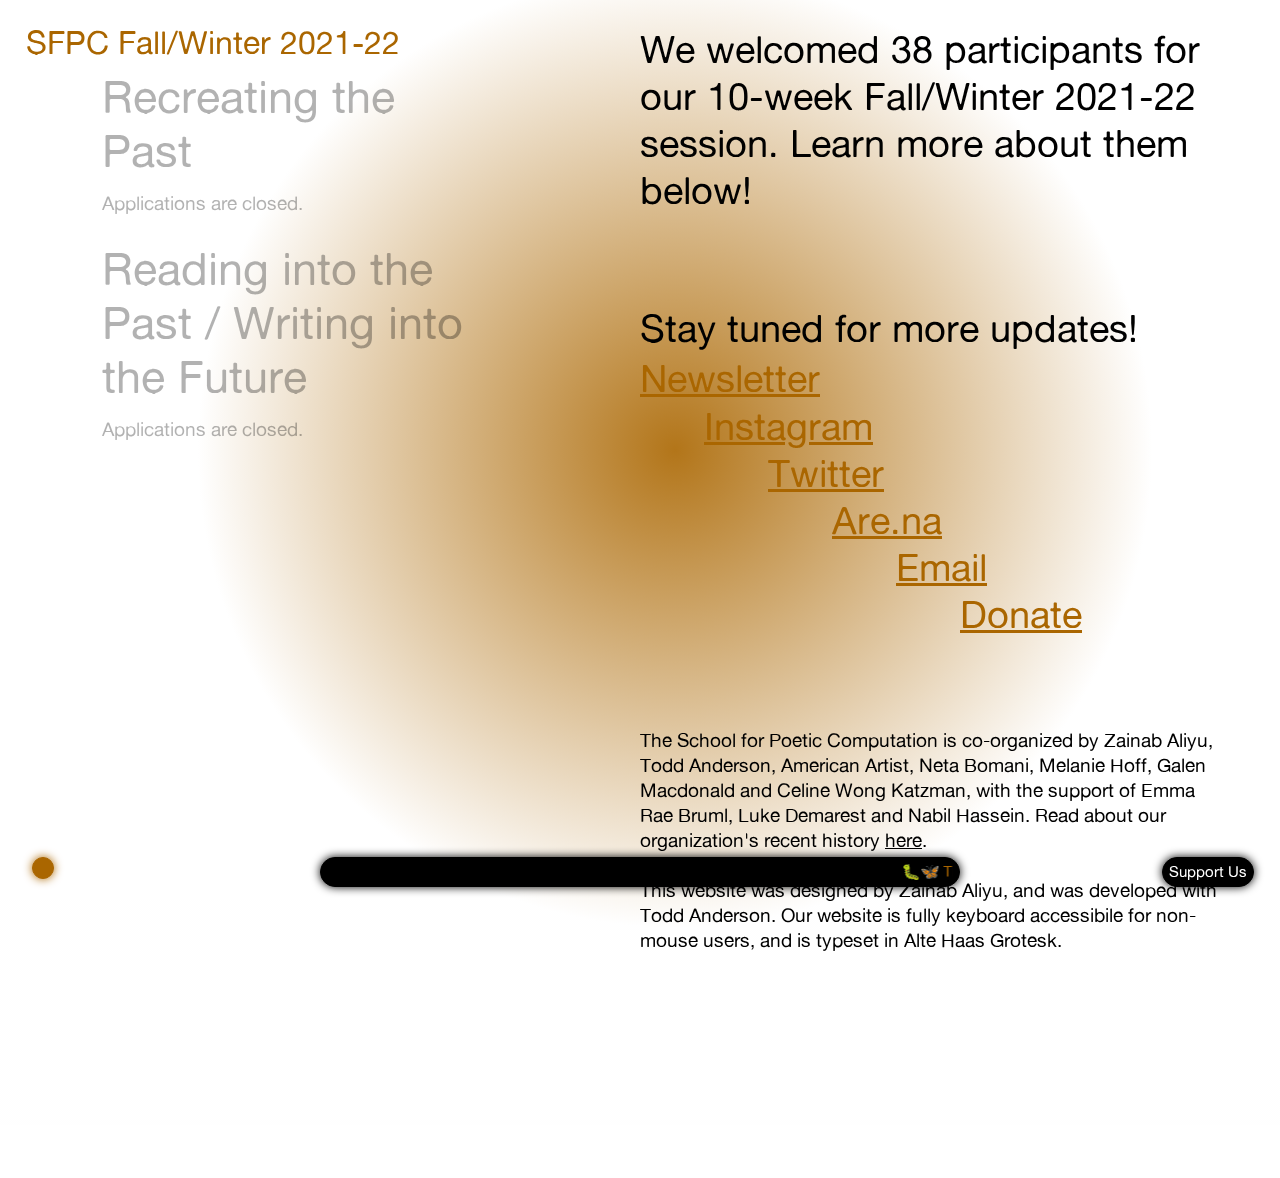
==== commit c53f2c39: "metadata" ====
--- a/participants/index.html
+++ b/participants/index.html
@@ -1,16 +1,16 @@
 <head>
   <meta charset="UTF-8">
   <meta name="viewport" content="width=device-width, initial-scale=1.0, user-scalable=no">
-  <meta name="title" content="SFPC Fall 2021">
+  <meta name="title" content="SFPC Fall/Winter 2021-22">
   <meta name="description" content="This fall is a pivot— the present is a portal. Our fall classes are opportunities to develop stories of many histories and many futures through presence in shared creative practice.">
   <meta property="og:type" content="website">
   <meta property="og:url" content="http://sfpc.io/fall-2021">
-  <meta property="og:title" content="SFPC Fall 2021">
+  <meta property="og:title" content="SFPC Fall/Winter 2021-22">
   <meta property="og:description" content="This fall is a pivot— the present is a portal. Our fall classes are opportunities to develop stories of many histories and many futures through presence in shared creative practice.">
   <meta property="og:image" content="http://sfpc.io/fall-2021/fall21.jpg">
   <meta property="twitter:card" content="summary_large_image">
   <meta property="twitter:url" content="http://sfpc.io/fall-2021">
-  <meta property="twitter:title" content="SFPC Fall 2021">
+  <meta property="twitter:title" content="SFPC Fall/Winter 2021-22">
   <meta property="twitter:description" content="This fall is a pivot— the present is a portal. Our fall classes are opportunities to develop stories of many histories and many futures through presence in shared creative practice.">
   <meta property="twitter:image" content="http://sfpc.io/fall-2021/fall21.jpg">
   <link href="../styles.css" rel="stylesheet">
